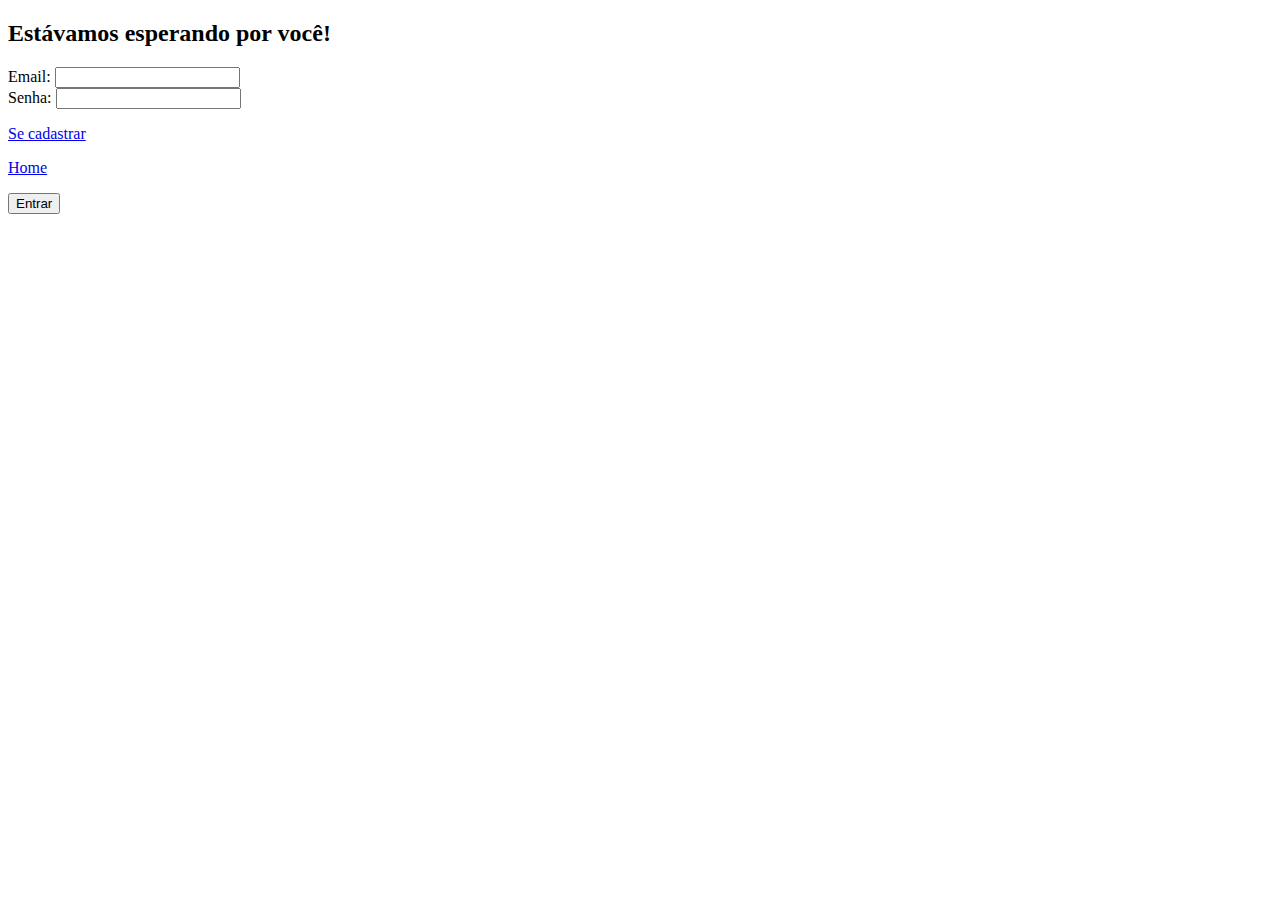
==== template/index.html @ 019946a7 "feat: add login page" ====
<!DOCTYPE html>
<html lang="en">
  <head>
    <meta charset="UTF-8" />
    <meta name="viewport" content="width=device-width, initial-scale=1.0" />
    <title>Login | Seja Bem-vindo!</title>
    <link rel="stylesheet" href="./style.css" />
  </head>
  <body>
    <div class="login_wrapper">
      <h2>Estávamos esperando por você!</h2>
      <form action="">
        <div class="input_wrapper">
            <label for="email">Email:</label>
            <input type="text" id="email" name="email" required />
        </div>
        <div class="input_wrapper">
          <label for="password">Senha:</label>
          <input type="password" id="password" name="password" required />
        </div>
        <span class="login_option">
          <a href="./create_user.html"><p>Se cadastrar</p></a>
          <a href="./forecasts.html"><p>Home</p></a>
        </span>
        <div class="input_wrapper">
          <button type="submit">Entrar</button>
        </div>
      </form>
    </div>
  </body>
</html>
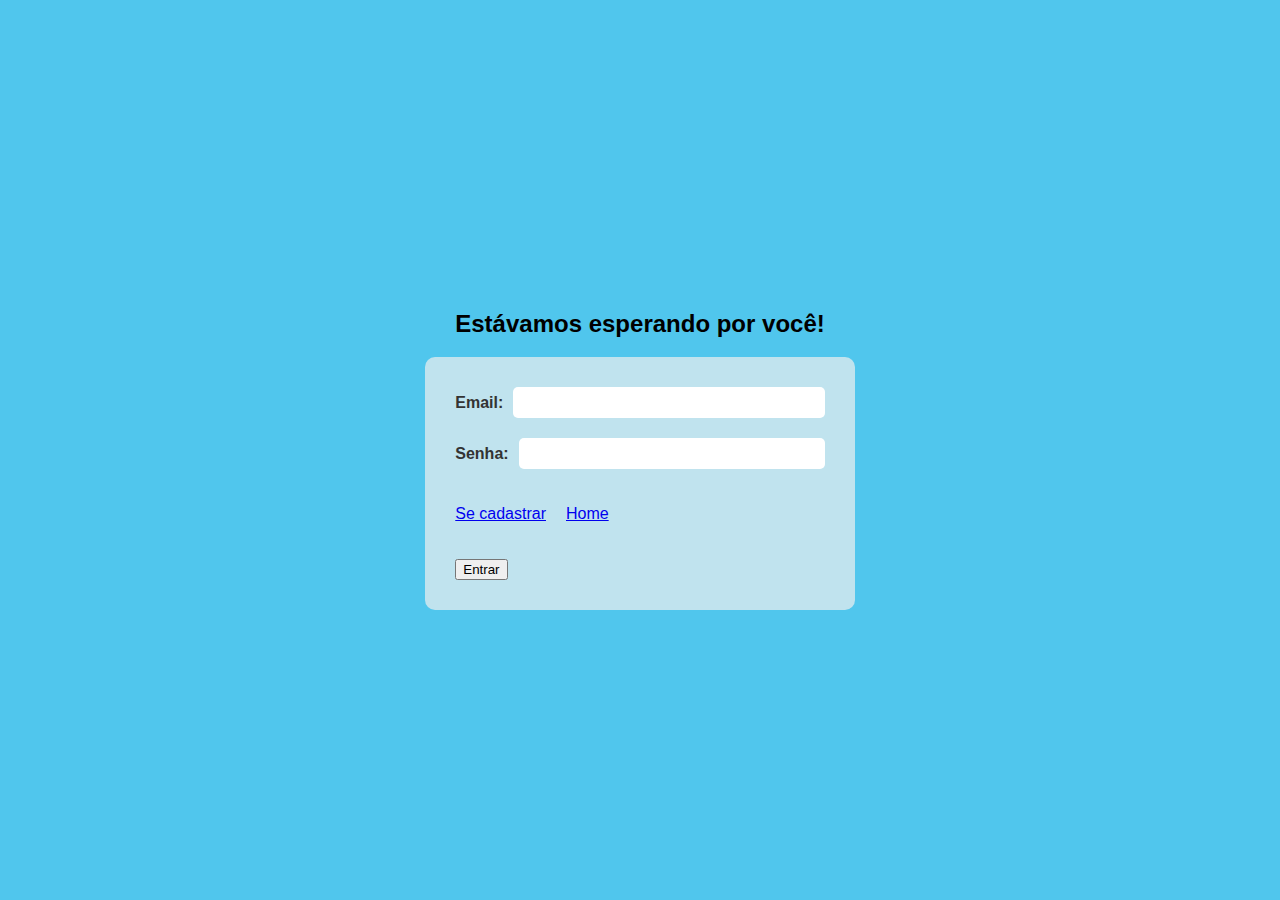
==== commit f24818db: "chore: update template file hierarchy" ====
--- a/template/index.html
+++ b/template/index.html
@@ -4,7 +4,7 @@
     <meta charset="UTF-8" />
     <meta name="viewport" content="width=device-width, initial-scale=1.0" />
     <title>Login | Seja Bem-vindo!</title>
-    <link rel="stylesheet" href="./style.css" />
+    <link rel="stylesheet" href="./assets/style.css" />
   </head>
   <body>
     <div class="login_wrapper">
--- a/template/assets/style.css
+++ b/template/assets/style.css
@@ -0,0 +1,70 @@
+body {
+  font-family: Arial, sans-serif;
+  background-color: #50c6ed;
+  margin: 0;
+  padding: 0;
+
+  display: flex;
+  align-items: center;
+  justify-content: center;
+  height: 100vh;
+}
+.login_wrapper {
+  display: flex;
+  flex-direction: column;
+  align-items: center;
+  justify-content: center;
+  height: 100vh;
+}
+
+.input_wrapper {
+  display: flex;
+  align-items: center;
+  gap: 10px;
+  width: 100%;
+}
+.input_wrapper input {
+  width: 100%;
+  padding: 8px;
+  box-sizing: border-box;
+  border-radius: 5px;
+  border: none;
+}
+.weather_info label,
+.input_wrapper label {
+  color: #333333;
+  font-weight: 600;
+}
+form,
+.weather_info {
+  display: flex;
+  flex-direction: column;
+  align-items: center;
+  justify-content: center;
+  gap: 20px;
+
+  padding: 30px;
+  border-radius: 10px;
+
+  background-color: rgba(215, 232, 238, 0.833);
+}
+.login_option {
+  display: flex;
+  width: 100%;
+  gap: 20px;
+}
+.weather_info {
+  align-items: start;
+}
+
+/* Estilos para telas grandes (desktop, tablet) */
+@media (min-width: 768px) {
+  form {
+    width: 100%;
+  }
+}
+
+/* Estilos para telas pequenas (dispositivos móveis) */
+@media (max-width: 767px) {
+  /* Adicione estilos aqui */
+}
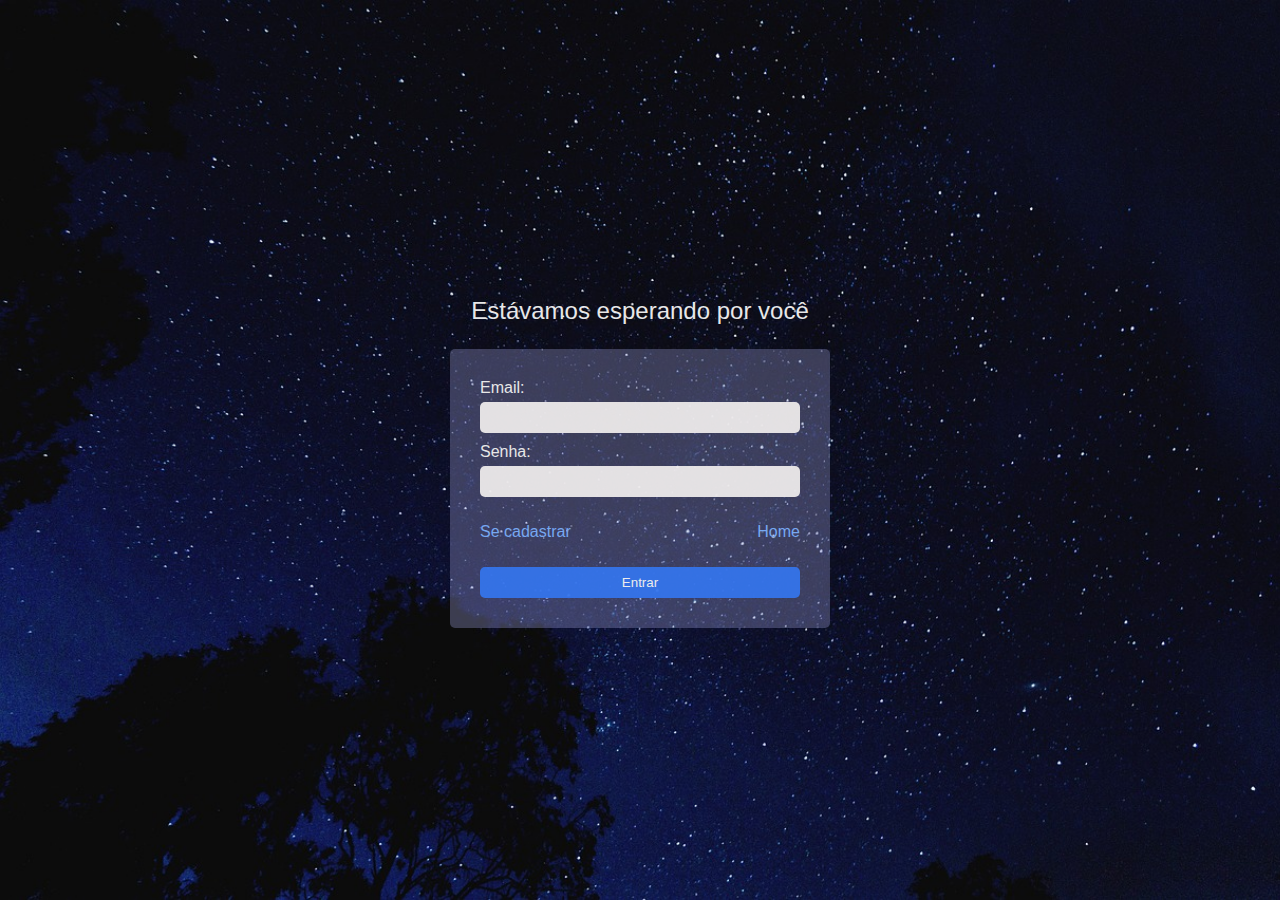
==== commit 087c24a8: "style: changed tag classes for new style" ====
--- a/template/index.html
+++ b/template/index.html
@@ -6,21 +6,21 @@
     <title>Login | Seja Bem-vindo!</title>
     <link rel="stylesheet" href="./assets/style.css" />
   </head>
-  <body>
+  <body class="login_body">
     <div class="login_wrapper">
-      <h2>Estávamos esperando por você!</h2>
+      <span class="title_welcome"><p>Estávamos esperando por você</p></span>
       <form action="">
         <div class="input_wrapper">
-            <label for="email">Email:</label>
-            <input type="text" id="email" name="email" required />
+          <label for="email">Email:</label>
+          <input type="text" id="email" name="email" required />
         </div>
         <div class="input_wrapper">
           <label for="password">Senha:</label>
           <input type="password" id="password" name="password" required />
         </div>
         <span class="login_option">
-          <a href="./create_user.html"><p>Se cadastrar</p></a>
-          <a href="./forecasts.html"><p>Home</p></a>
+          <a href="./pages/create_user.html"><p>Se cadastrar</p></a>
+          <a href="./pages/forecasts.html"><p>Home</p></a>
         </span>
         <div class="input_wrapper">
           <button type="submit">Entrar</button>
--- a/template/assets/style.css
+++ b/template/assets/style.css
@@ -1,4 +1,5 @@
-body {
+body,
+.login_body {
   font-family: Arial, sans-serif;
   background-color: #50c6ed;
   margin: 0;
@@ -8,6 +9,22 @@
   align-items: center;
   justify-content: center;
   height: 100vh;
+
+  font-size: 1rem;
+}
+a {
+  cursor: pointer;
+  text-decoration: none;
+  transition: color 0.3s ease;
+  color: #77a8f1;
+}
+a:hover {
+  color: #0056b3; /* Cor do texto ao passar o mouse sobre o link */
+}
+
+.login_body {
+  background-image: url(./images/login_background.jpg);
+  background-size: cover;
 }
 .login_wrapper {
   display: flex;
@@ -15,12 +32,22 @@
   align-items: center;
   justify-content: center;
   height: 100vh;
+  color: #d3d2d2;
+  width: 100%;
+}
+.title_welcome {
+  color: white;
+  font-weight: 200;
+  font-size: x-large;
+  opacity: 0.9;
 }
 
 .input_wrapper {
   display: flex;
-  align-items: center;
-  gap: 10px;
+  flex-direction: column;
+  justify-content: center;
+  align-items: start;
+  gap: 5px;
   width: 100%;
 }
 .input_wrapper input {
@@ -29,11 +56,29 @@
   box-sizing: border-box;
   border-radius: 5px;
   border: none;
+  background-color: #efececef;
 }
 .weather_info label,
 .input_wrapper label {
-  color: #333333;
-  font-weight: 600;
+  color: #e7e7e7;
+  font-weight: 300;
+}
+.input_wrapper button {
+  width: 100%;
+  padding: 8px 10px;
+  box-sizing: border-box;
+  border-radius: 5px;
+  border: none;
+  background-color: #3474ecef;
+
+  color: #ececec;
+  font-weight: 200;
+
+  transition: color 0.3s ease;
+}
+.input_wrapper button:hover {
+  cursor: pointer;
+  background-color: #1e5bcdef;
 }
 form,
 .weather_info {
@@ -41,30 +86,34 @@
   flex-direction: column;
   align-items: center;
   justify-content: center;
-  gap: 20px;
+  gap: 10px;
+  width: 25%;
 
   padding: 30px;
-  border-radius: 10px;
-
-  background-color: rgba(215, 232, 238, 0.833);
+  border-radius: 5px;
+  background-color: rgba(151, 156, 209, 0.349);
 }
 .login_option {
   display: flex;
+  justify-content: space-between;
   width: 100%;
-  gap: 20px;
 }
+
 .weather_info {
   align-items: start;
 }
 
 /* Estilos para telas grandes (desktop, tablet) */
 @media (min-width: 768px) {
-  form {
-    width: 100%;
-  }
 }
 
 /* Estilos para telas pequenas (dispositivos móveis) */
 @media (max-width: 767px) {
-  /* Adicione estilos aqui */
+  .title_welcome {
+    width: 80%;
+    text-align: center;
+  }
+  form {
+    width: 70%;
+  }
 }
